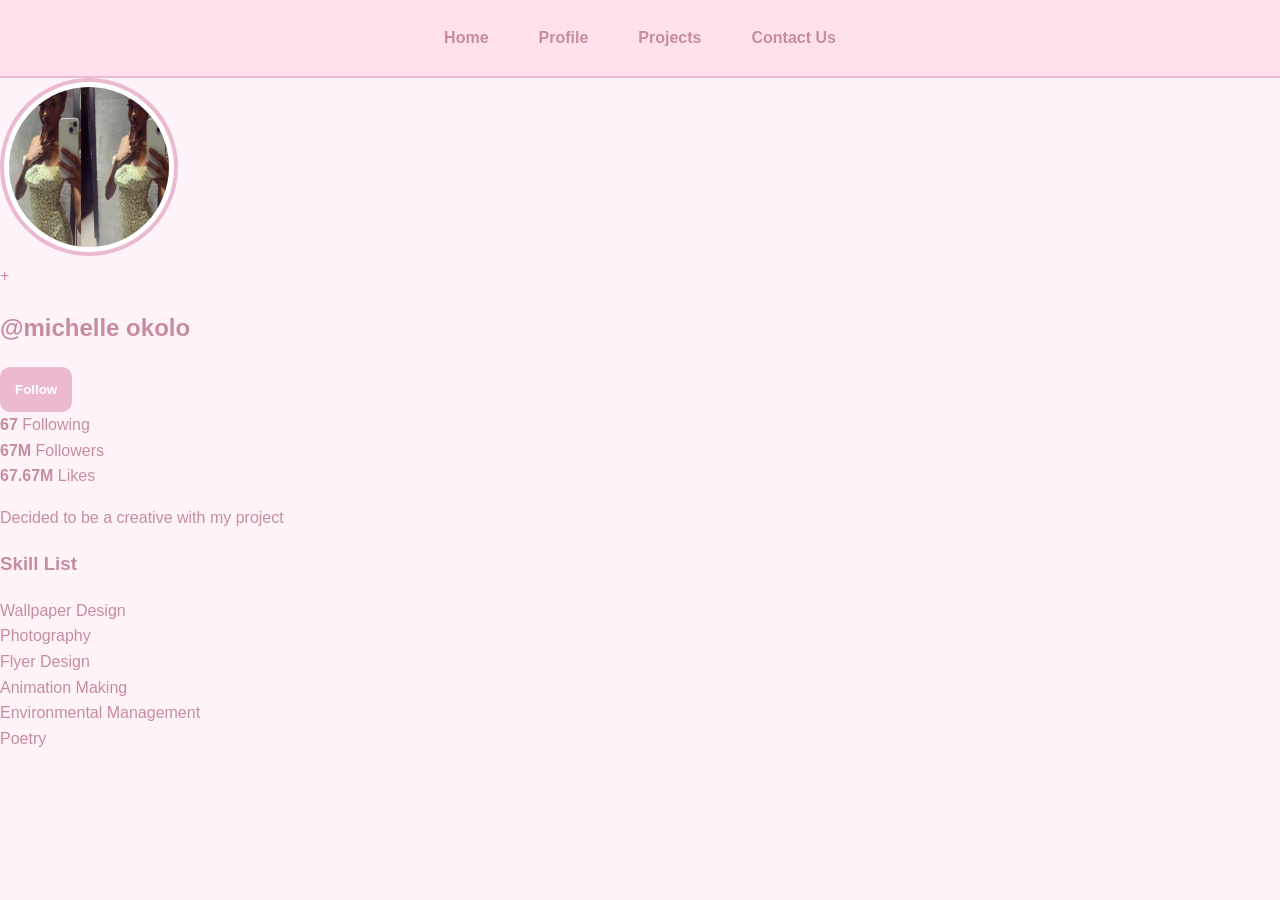
==== profile.html @ b77a2bcf "Add files via upload" ====
<!DOCTYPE html>
<html lang="en">
<head>
    <meta charset="UTF-8">
    <meta name="viewport" content="width=device-width, initial-scale=1.0">
    <link rel="stylesheet" href="style.css">
    <title>Profile | Michelle Okolo</title>
</head>
<body>

    <nav>
        <a href="index.html">Home</a>
        <a href="profile.html">Profile</a>
        <a href="projects.html">Projects</a>
        <a href="contact.html">Contact Us</a>
    </nav>

    <div class="tiktok-container">
               <div class="profile-header">
            <div class="pic-wrapper">
                
                <img src="me.jpg.jpeg" alt="Michelle Okolo" class="profile-pic">
                <div class="add-icon">+</div>
            </div>
            <h2 class="username">@michelle okolo</h2>
            <button class="follow-btn">Follow</button>
        </div>

                <div class="stats-container">
            <div class="stat-item"><strong>67</strong> <span>Following</span></div>
            <div class="stat-item"><strong>67M</strong> <span>Followers</span></div>
            <div class="stat-item"><strong>67.67M</strong> <span>Likes</span></div>
        </div>

                <div class="bio-section">
            <p>Decided to be a creative with my project</p>
        </div>

                <h3 class="skills-title">Skill List</h3>
        <div class="skills-grid">
            <div class="skill-pill">Wallpaper Design</div>
            <div class="skill-pill">Photography</div>
            <div class="skill-pill">Flyer Design</div>
            <div class="skill-pill">Animation Making</div>
            <div class="skill-pill">Environmental Management</div>
            <div class="skill-pill">Poetry</div>
        </div>
    </div>

</body>
</html>
---- style.css ----
:root {
    --bg-main: #fff3fa;    
    --bg-secondary: #ffe1ed; 
    --accent-light: #fcd7d7;
    --accent-medium: #ecbad0; 
    --text-dark: #c78ca0;    
}

body {
    background-color: var(--bg-main);
    color: var(--text-dark);
    font-family: 'Segoe UI', Tahoma, Geneva, Verdana, sans-serif;
    margin: 0;
    line-height: 1.6;
}


nav {
    background-color: var(--bg-secondary);
    display: flex;
    justify-content: center;
    padding: 15px;
    border-bottom: 2px solid var(--accent-medium);
}

nav a {
    color: var(--text-dark);
    text-decoration: none;
    padding: 10px 25px;
    font-weight: bold;
    transition: 0.3s;
}

nav a:hover {
    color: white;
    background-color: var(--accent-medium);
    border-radius: 20px;
    transform: scale(1.05);
}

/* Profile Section */
.profile-container {
    display: flex;
    flex-direction: column;
    align-items: center;
    padding: 60px 20px;
}

.profile-pic {
    width: 160px;
    height: 160px;
    border-radius: 50%; 
    border: 4px solid var(--accent-medium);
    background-color: white;
    padding: 5px;
    transition: transform 0.5s cubic-bezier(0.175, 0.885, 0.32, 1.275);
    object-fit: cover;
}

.profile-pic:hover {
    transform: scale(1.1);
    box-shadow: 0 10px 25px var(--accent-medium);
}

/* Stats Bar */
.stats-bar {
    display: flex;
    gap: 25px;
    margin-top: 20px;
    font-weight: 800;
    text-transform: uppercase;
    letter-spacing: 1px;
    color: var(--text-dark);
}

/* Project Gallery (Flexbox) */
.project-gallery {
    display: flex;
    flex-wrap: wrap;
    gap: 25px;
    justify-content: center;
    padding: 40px;
}

.project-card {
    flex: 1 1 300px;
    max-width: 350px;
    background: white;
    padding: 15px;
    border-radius: 25px;
    border: 2px solid var(--accent-light);
    text-align: center;
    transition: 0.3s;
}

.project-card:hover {
    background-color: var(--bg-secondary);
    border-color: var(--accent-medium);
}

.project-card img {
    width: 100%;
    height: 200px;
    object-fit: cover;
    border-radius: 15px;
}

/* Contact Form */
.contact-form {
    display: flex;
    flex-direction: column;
    max-width: 450px;
    margin: 40px auto;
    gap: 15px;
}

input, textarea {
    background-color: white;
    border: 2px solid var(--accent-light);
    padding: 12px;
    border-radius: 10px;
    color: var(--text-dark);
}

button {
    background-color: var(--accent-medium);
    color: white;
    border: none;
    padding: 15px;
    border-radius: 10px;
    font-weight: bold;
    cursor: pointer;
}

button:hover {
    background-color: var(--text-dark);
}
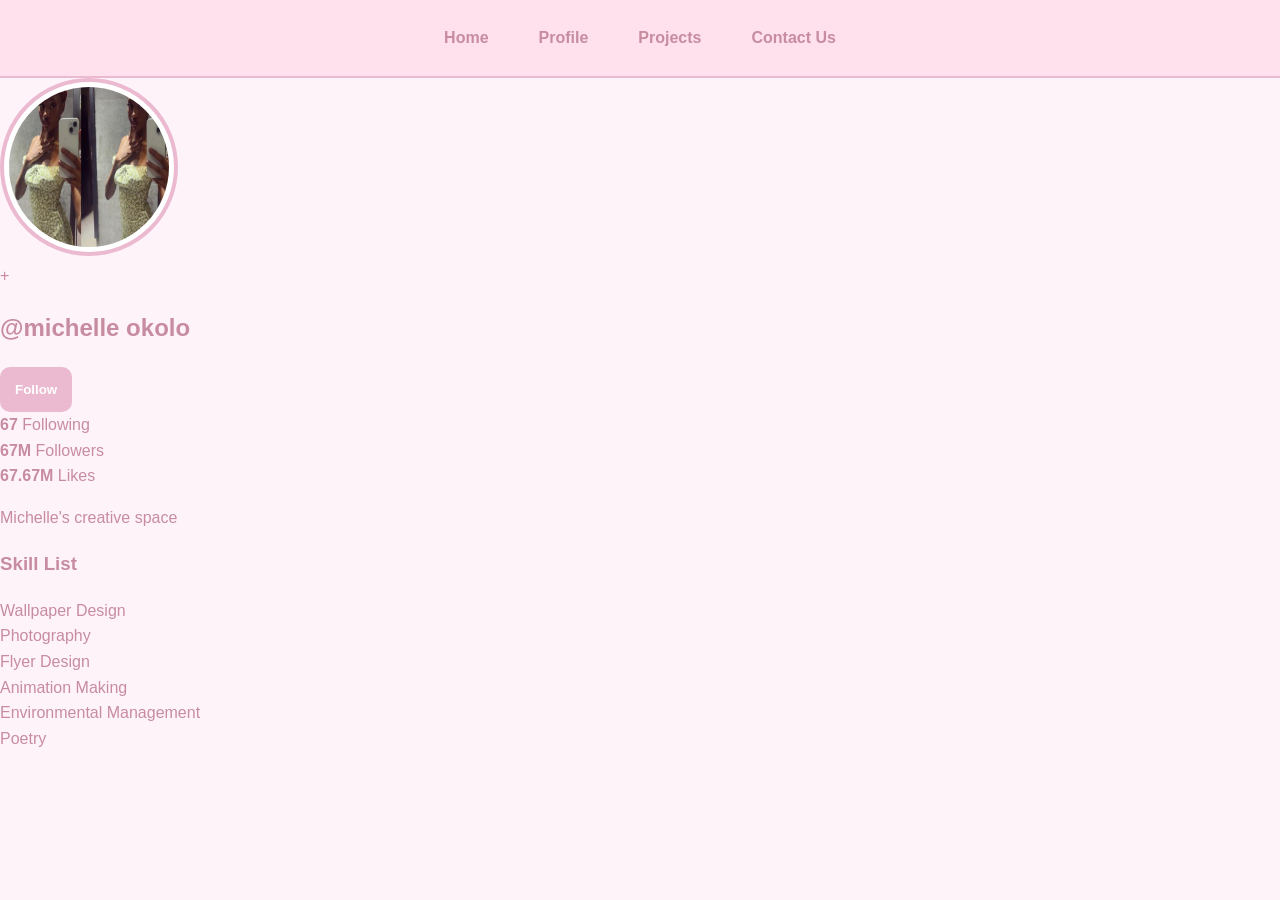
==== commit a6281373: "Update profile.html i changed my bio in the profile" ====
--- a/profile.html
+++ b/profile.html
@@ -33,7 +33,7 @@
         </div>
 
                 <div class="bio-section">
-            <p>Decided to be a creative with my project</p>
+            <p>Michelle's creative space</p>
         </div>
 
                 <h3 class="skills-title">Skill List</h3>
@@ -48,4 +48,4 @@
     </div>
 
 </body>
-</html>+</html>
